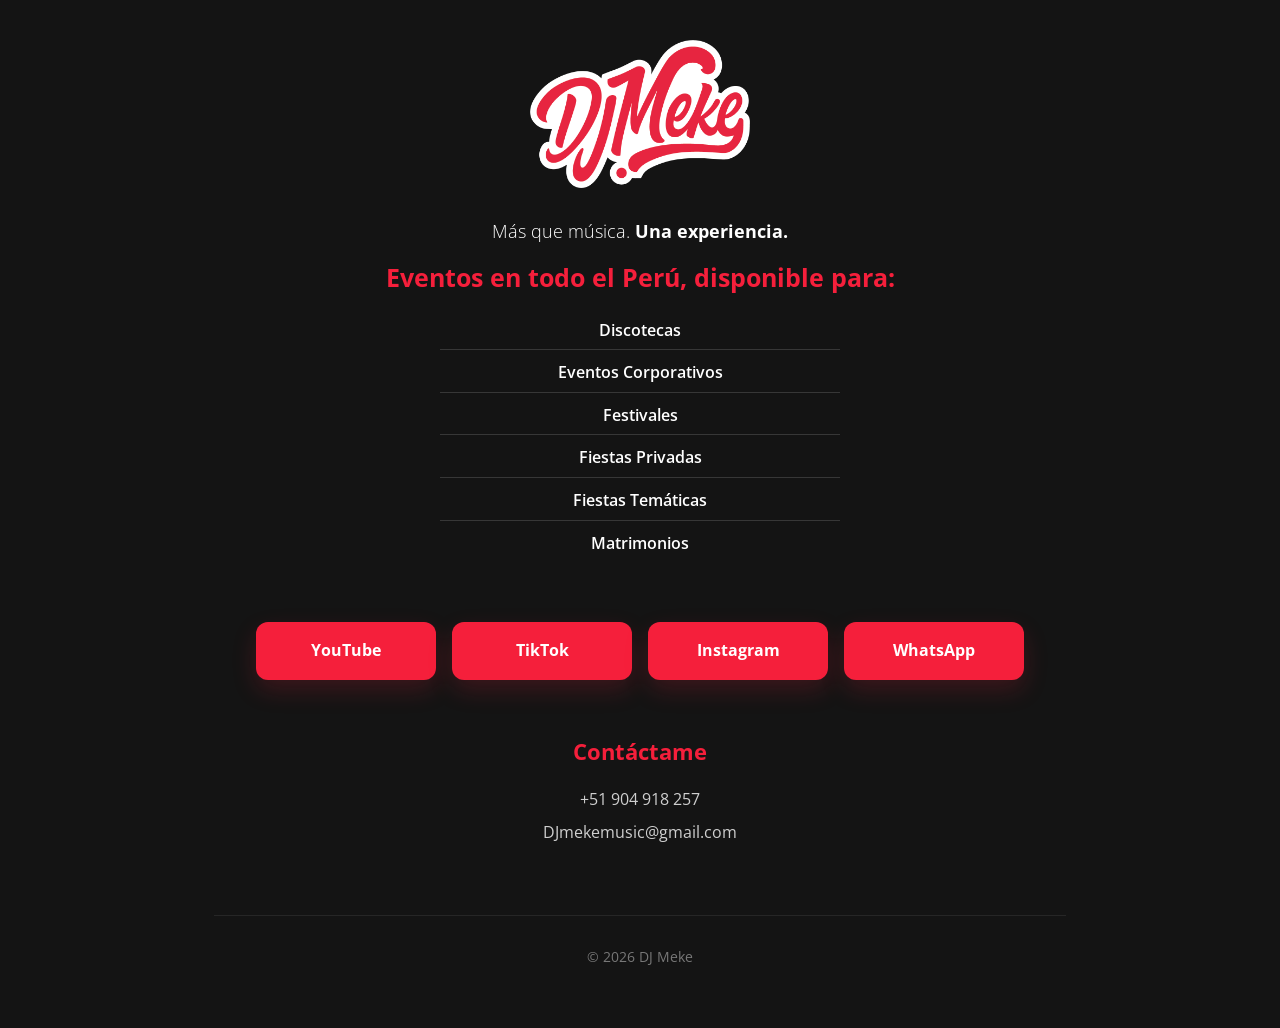
==== index.html @ bb069128 "Update index.html" ====
<!DOCTYPE html>
<html lang="es">
<head>
  <meta charset="UTF-8">
  <meta name="viewport" content="width=device-width, initial-scale=1.0">

  <title>DJ Meke | Más que música. Una experiencia.</title>
  <meta name="description" content="DJ Meke | Más que música. Una experiencia. Shows para discotecas, eventos corporativos, matrimonios, festivales y fiestas privadas.">
  <meta name="keywords" content="DJ Meke,DJ Perú,DJ Lima,Discotecas,Matrimonios,Eventos,Festivales">
  <meta name="author" content="DJ Meke">
  <meta name="theme-color" content="#141414">

  <link rel="icon" type="image/png" href="LOGO REDUCIDO CON BORDE FAVICON.png">

  <meta property="og:type" content="website">
  <meta property="og:title" content="DJ Meke">
  <meta property="og:description" content="Más que música. Una experiencia.">
  <meta property="og:image" content="LOGO PRINCIPAL CON BORDE (5).png">

  <link rel="preconnect" href="https://fonts.googleapis.com">
  <link rel="preconnect" href="https://fonts.gstatic.com" crossorigin>
  <link href="https://fonts.googleapis.com/css2?family=Open+Sans:wght@300;400;600;700&display=swap" rel="stylesheet">

  <link rel="stylesheet" href="style.css">
</head>
<body>
  <header>
    <img src="LOGO PRINCIPAL CON BORDE (5).png" alt="DJ Meke" class="logo-img">
    <p class="tagline">Más que música. <strong>Una experiencia.</strong></p>
  </header>

  <section class="servicios fade-in">
    <h2 class="servicios-titulo">Eventos en todo el Perú, disponible para:</h2>
    <ul class="servicios-lista">
      <li>Discotecas</li>
      <li>Eventos Corporativos</li>
      <li>Festivales</li>
      <li>Fiestas Privadas</li>
      <li>Fiestas Temáticas</li>
      <li>Matrimonios</li>
    </ul>
  </section>

  <section class="contacto fade-in">
    <div class="botones">
      <a href="https://www.youtube.com/@djmeke" class="btn">YouTube</a>
      <a href="https://www.tiktok.com/@djmekemusic" class="btn">TikTok</a>
      <a href="https://www.instagram.com/djmeke/" class="btn">Instagram</a>
      <a href="https://wa.me/51904918257?text=Hola%20DJ%20Meke" class="btn">WhatsApp</a>
    </div>
    <div class="contacto-info">
      <h2 class="contacto-titulo">Contáctame</h2>
      <p>+51 904 918 257</p>
      <p>DJmekemusic@gmail.com</p>
    </div>
  </section>

  <footer class="fade-in">
    <p>© 2026 DJ Meke</p>
  </footer>
</body>
</html>
---- style.css ----
/* Reset */
* {
  margin:0;
  padding:0;
  box-sizing:border-box;
}

html {
  scroll-behavior:smooth;
}

body {
  background:#141414;
  color:#FFFFFF;
  font-family:'Open Sans', sans-serif;
  max-width:900px;
  margin:auto;
  padding:40px 24px 60px;
  text-align:center;
  line-height:1.6;
}

/* Logo */
.logo-img {
  width:220px;
  max-width:80%;
  display:block;
  margin:0 auto 28px;
}

/* Taglines */
.tagline {
  font-size:1.15rem;
  font-weight:300;
  margin-bottom:12px;
}
.tagline strong { font-weight:700; }
.subtagline {
  font-size:.92rem;
  color:#A8A8A8;
  letter-spacing:.5px;
}

/* Animación fade-in */
.fade-in {
  opacity:0;
  transform:translateY(20px);
  animation:fadeInUp 0.8s ease forwards;
}
@keyframes fadeInUp {
  to { opacity:1; transform:translateY(0); }
}

/* Servicios como lista centrada sin viñetas */
.servicios-titulo {
  color:#F51F3B;
  font-size:1.55rem;
  font-weight:700;
  margin-bottom:20px;
}

.servicios-lista {
  list-style:none;        /* elimina los puntos */
  padding:0;
  margin:0 auto 60px;     /* espacio extra antes de botones */
  max-width:400px;
  text-align:center;      /* centra el texto */
}

.servicios-lista li {
  color:#FFF;
  margin:10px 0;
  font-size:1rem;
  font-weight:600;
  border-bottom:1px solid rgba(255,255,255,.15); /* línea divisoria elegante */
  padding-bottom:6px;
}

.servicios-lista li:last-child {
  border-bottom:none; /* quita la línea al último */
}

/* Botones sociales */
.botones {
  display:flex;
  flex-direction:column;
  gap:16px;
  margin-bottom:55px;
}
.btn {
  background:#F51F3B;
  color:#FFF;
  text-decoration:none;
  padding:16px 20px;
  border-radius:12px;
  font-weight:700;
  transition:.35s ease;
  box-shadow:0 10px 24px rgba(245,31,59,.18);
}
.btn:hover {
  transform:translateY(-4px) scale(1.05);
  background:#FF3352;
  box-shadow:0 18px 35px rgba(245,31,59,.30);
}

/* Contacto */
.contacto-titulo {
  color:#F51F3B;
  font-size:1.35rem;
  margin-bottom:18px;
  font-weight:700;
}
.contacto-info p {
  color:#CFCFCF;
  margin:8px 0;
  font-size:.98rem;
}

/* Footer */
footer {
  margin-top:70px;
  padding-top:30px;
  border-top:1px solid rgba(255,255,255,.08);
}
footer p {
  color:#777;
  font-size:.85rem;
}

/* Responsive */
@media (min-width:768px) {
  .botones {
    flex-direction:row;
    justify-content:center;
    flex-wrap:wrap;
  }
  .btn { min-width:180px; }
}
@media (max-width:767px) {
  body { padding:35px 22px 50px; }
  .logo-img { width:190px; }
  .btn { width:100%; }
}
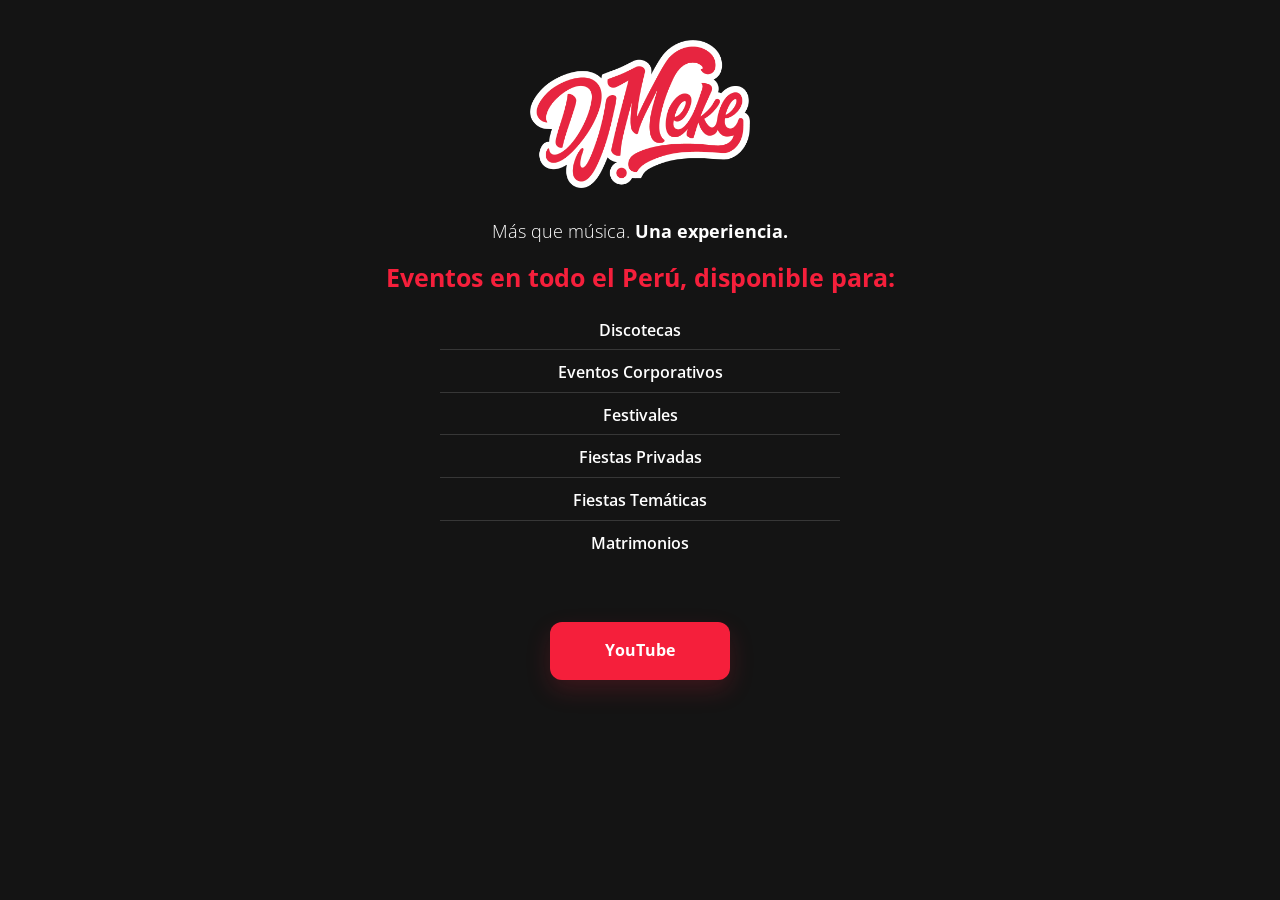
==== commit 5cf9aef7: "Update index.html" ====
--- a/index.html
+++ b/index.html
@@ -12,10 +12,20 @@
 
   <link rel="icon" type="image/png" href="LOGO REDUCIDO CON BORDE FAVICON.png">
 
+  <!-- Open Graph -->
   <meta property="og:type" content="website">
-  <meta property="og:title" content="DJ Meke">
-  <meta property="og:description" content="Más que música. Una experiencia.">
-  <meta property="og:image" content="LOGO PRINCIPAL CON BORDE (5).png">
+  <meta property="og:url" content="https://djmekemusic.github.io/DJMeke/">
+  <meta property="og:title" content="DJ Meke | Más que música. Una experiencia.">
+  <meta property="og:description" content="Shows para discotecas, eventos corporativos, matrimonios, festivales y fiestas privadas.">
+  <meta property="og:image" content="Imagen cabecera web DJMeke.png">
+  <meta property="og:image:width" content="1200">
+  <meta property="og:image:height" content="630">
+
+  <!-- Twitter Card -->
+  <meta name="twitter:card" content="summary_large_image">
+  <meta name="twitter:title" content="DJ Meke | Más que música. Una experiencia.">
+  <meta name="twitter:description" content="Shows para discotecas, eventos corporativos, matrimonios, festivales y fiestas privadas.">
+  <meta name="twitter:image" content="Imagen cabecera web DJMeke.png">
 
   <link rel="preconnect" href="https://fonts.googleapis.com">
   <link rel="preconnect" href="https://fonts.gstatic.com" crossorigin>
@@ -44,19 +54,3 @@
   <section class="contacto fade-in">
     <div class="botones">
       <a href="https://www.youtube.com/@djmeke" class="btn">YouTube</a>
-      <a href="https://www.tiktok.com/@djmekemusic" class="btn">TikTok</a>
-      <a href="https://www.instagram.com/djmeke/" class="btn">Instagram</a>
-      <a href="https://wa.me/51904918257?text=Hola%20DJ%20Meke" class="btn">WhatsApp</a>
-    </div>
-    <div class="contacto-info">
-      <h2 class="contacto-titulo">Contáctame</h2>
-      <p>+51 904 918 257</p>
-      <p>DJmekemusic@gmail.com</p>
-    </div>
-  </section>
-
-  <footer class="fade-in">
-    <p>© 2026 DJ Meke</p>
-  </footer>
-</body>
-</html>
--- a/style.css
+++ b/style.css
@@ -35,11 +35,6 @@
   margin-bottom:12px;
 }
 .tagline strong { font-weight:700; }
-.subtagline {
-  font-size:.92rem;
-  color:#A8A8A8;
-  letter-spacing:.5px;
-}
 
 /* Animación fade-in */
 .fade-in {
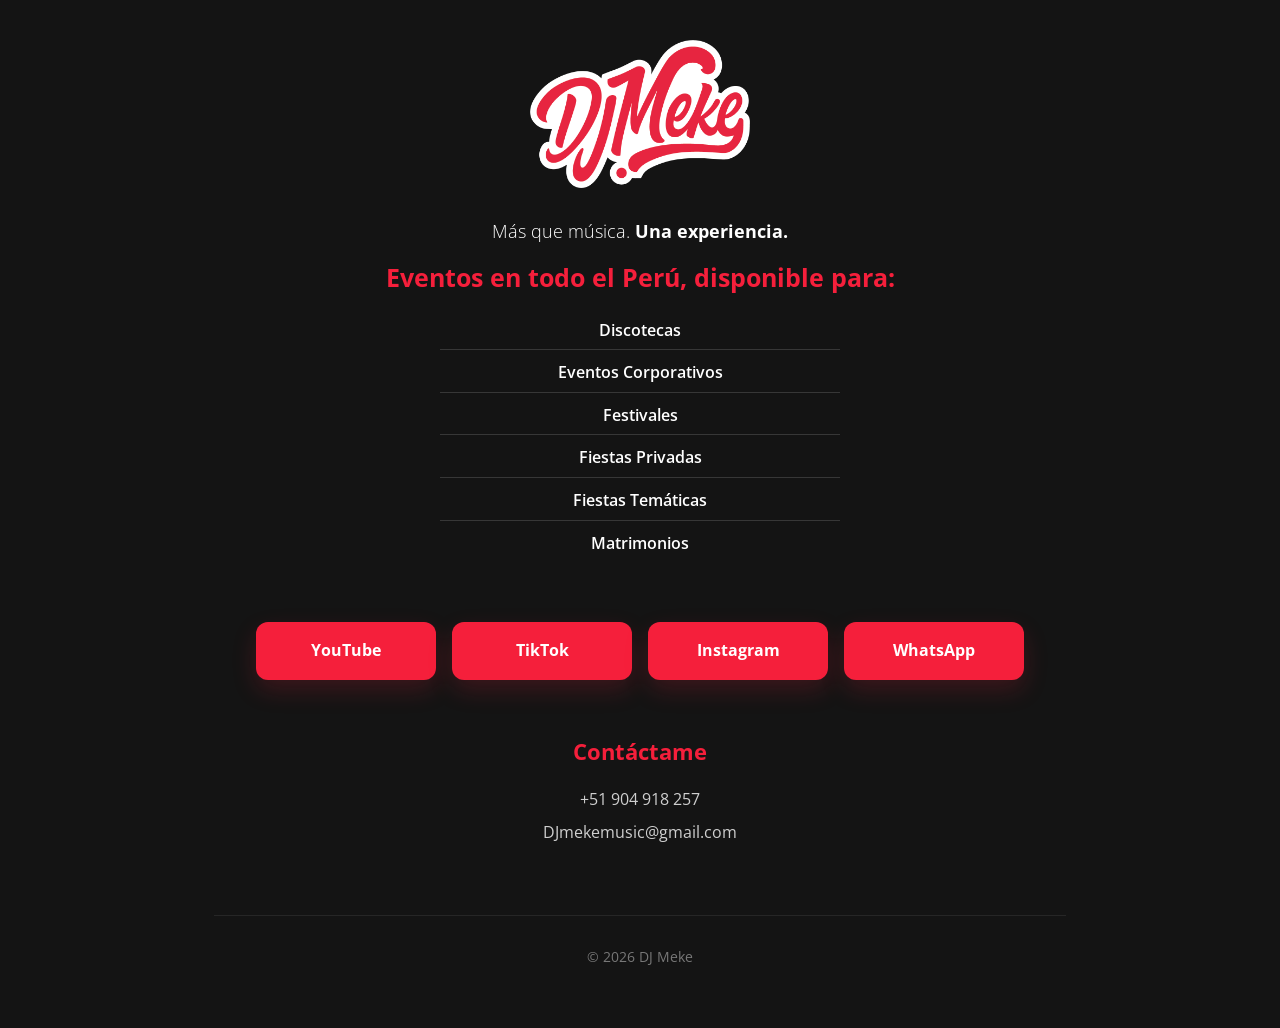
==== commit e90f2711: "Update index.html" ====
--- a/index.html
+++ b/index.html
@@ -17,7 +17,7 @@
   <meta property="og:url" content="https://djmekemusic.github.io/DJMeke/">
   <meta property="og:title" content="DJ Meke | Más que música. Una experiencia.">
   <meta property="og:description" content="Shows para discotecas, eventos corporativos, matrimonios, festivales y fiestas privadas.">
-  <meta property="og:image" content="Imagen cabecera web DJMeke.png">
+  <meta property="og:image" content="https://djmekemusic.github.io/DJMeke/Imagen%20cabecera%20web%20DJMeke.png">
   <meta property="og:image:width" content="1200">
   <meta property="og:image:height" content="630">
 
@@ -25,7 +25,7 @@
   <meta name="twitter:card" content="summary_large_image">
   <meta name="twitter:title" content="DJ Meke | Más que música. Una experiencia.">
   <meta name="twitter:description" content="Shows para discotecas, eventos corporativos, matrimonios, festivales y fiestas privadas.">
-  <meta name="twitter:image" content="Imagen cabecera web DJMeke.png">
+  <meta name="twitter:image" content="https://djmekemusic.github.io/DJMeke/Imagen%20cabecera%20web%20DJMeke.png">
 
   <link rel="preconnect" href="https://fonts.googleapis.com">
   <link rel="preconnect" href="https://fonts.gstatic.com" crossorigin>
@@ -54,3 +54,37 @@
   <section class="contacto fade-in">
     <div class="botones">
       <a href="https://www.youtube.com/@djmeke" class="btn">YouTube</a>
+      <a href="https://www.tiktok.com/@djmekemusic" class="btn">TikTok</a>
+      <a href="https://www.instagram.com/djmeke/" class="btn">Instagram</a>
+      <a href="https://wa.me/51904918257?text=Hola%20DJ%20Meke" class="btn">WhatsApp</a>
+    </div>
+    <div class="contacto-info">
+      <h2 class="contacto-titulo">Contáctame</h2>
+      <p>+51 904 918 257</p>
+      <p>DJmekemusic@gmail.com</p>
+    </div>
+  </section>
+
+  <footer class="fade-in">
+    <p>© 2026 DJ Meke</p>
+  </footer>
+
+  <!-- Google Analytics con eventos personalizados -->
+  <script async src="https://www.googletagmanager.com/gtag/js?id=G-S91YZFW3BQ"></script>
+  <script>
+    window.dataLayer = window.dataLayer || [];
+    function gtag(){dataLayer.push(arguments);}
+    gtag('js', new Date());
+    gtag('config', 'G-S91YZFW3BQ');
+
+    // Función para registrar clics en botones sociales con nombres simples
+    function trackClick(buttonName) {
+      gtag('event', buttonName, {
+        'event_category': 'Botones Sociales',
+        'event_label': buttonName
+      });
+    }
+
+    // Asignar listeners a cada botón
+    document.querySelectorAll('.btn').forEach(btn => {
+      btn.addEventListener('click', function
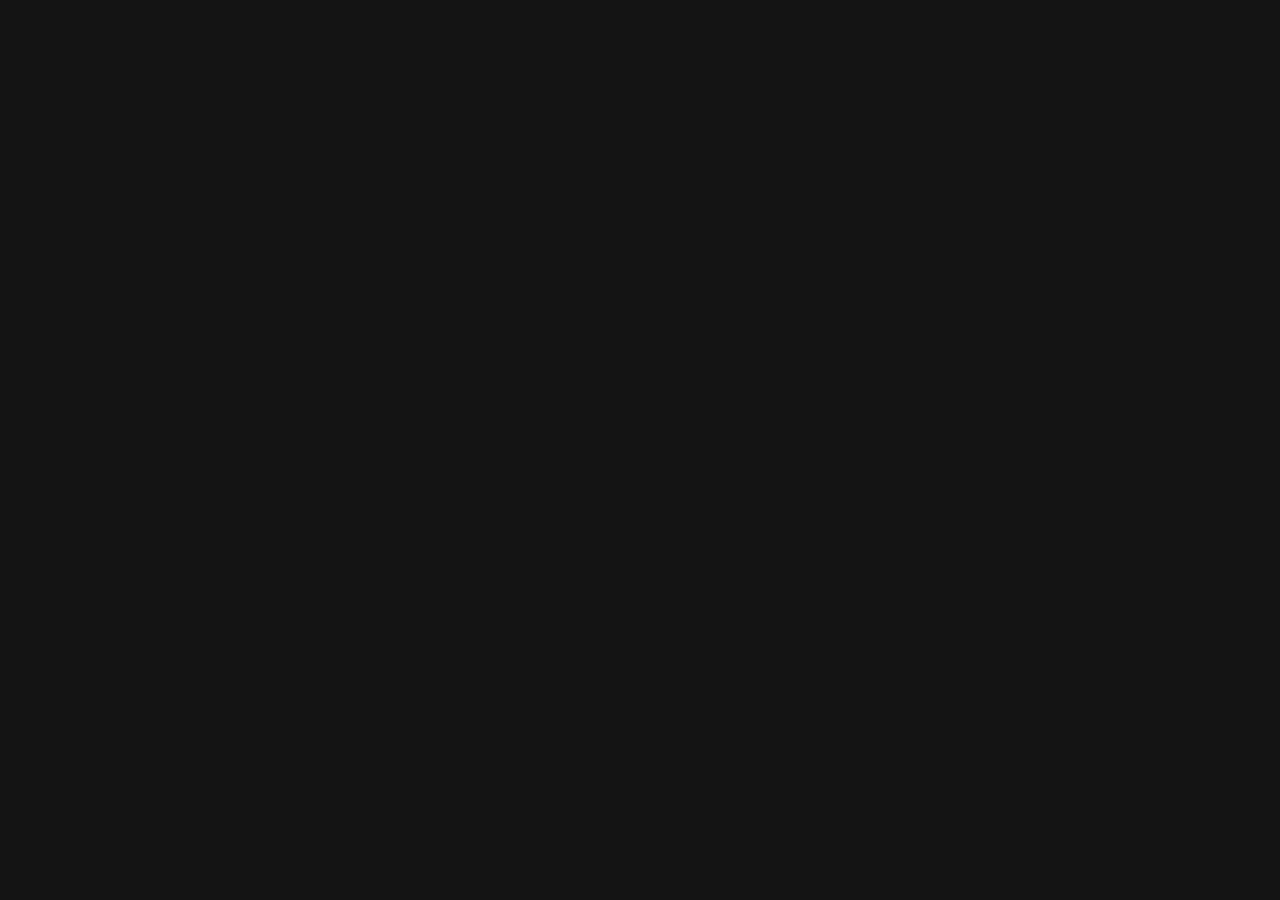
==== commit 15c62bf2: "Update index.html" ====
--- a/index.html
+++ b/index.html
@@ -17,7 +17,7 @@
   <meta property="og:url" content="https://djmekemusic.github.io/DJMeke/">
   <meta property="og:title" content="DJ Meke | Más que música. Una experiencia.">
   <meta property="og:description" content="Shows para discotecas, eventos corporativos, matrimonios, festivales y fiestas privadas.">
-  <meta property="og:image" content="https://djmekemusic.github.io/DJMeke/Imagen%20cabecera%20web%20DJMeke.png">
+  <meta property="og:image" content="https://djmekemusic.github.io/DJMeke/djmeke-preview.png">
   <meta property="og:image:width" content="1200">
   <meta property="og:image:height" content="630">
 
@@ -25,7 +25,7 @@
   <meta name="twitter:card" content="summary_large_image">
   <meta name="twitter:title" content="DJ Meke | Más que música. Una experiencia.">
   <meta name="twitter:description" content="Shows para discotecas, eventos corporativos, matrimonios, festivales y fiestas privadas.">
-  <meta name="twitter:image" content="https://djmekemusic.github.io/DJMeke/Imagen%20cabecera%20web%20DJMeke.png">
+  <meta name="twitter:image" content="https://djmekemusic.github.io/DJMeke/djmeke-preview.png">
 
   <link rel="preconnect" href="https://fonts.googleapis.com">
   <link rel="preconnect" href="https://fonts.gstatic.com" crossorigin>
@@ -34,57 +34,3 @@
   <link rel="stylesheet" href="style.css">
 </head>
 <body>
-  <header>
-    <img src="LOGO PRINCIPAL CON BORDE (5).png" alt="DJ Meke" class="logo-img">
-    <p class="tagline">Más que música. <strong>Una experiencia.</strong></p>
-  </header>
-
-  <section class="servicios fade-in">
-    <h2 class="servicios-titulo">Eventos en todo el Perú, disponible para:</h2>
-    <ul class="servicios-lista">
-      <li>Discotecas</li>
-      <li>Eventos Corporativos</li>
-      <li>Festivales</li>
-      <li>Fiestas Privadas</li>
-      <li>Fiestas Temáticas</li>
-      <li>Matrimonios</li>
-    </ul>
-  </section>
-
-  <section class="contacto fade-in">
-    <div class="botones">
-      <a href="https://www.youtube.com/@djmeke" class="btn">YouTube</a>
-      <a href="https://www.tiktok.com/@djmekemusic" class="btn">TikTok</a>
-      <a href="https://www.instagram.com/djmeke/" class="btn">Instagram</a>
-      <a href="https://wa.me/51904918257?text=Hola%20DJ%20Meke" class="btn">WhatsApp</a>
-    </div>
-    <div class="contacto-info">
-      <h2 class="contacto-titulo">Contáctame</h2>
-      <p>+51 904 918 257</p>
-      <p>DJmekemusic@gmail.com</p>
-    </div>
-  </section>
-
-  <footer class="fade-in">
-    <p>© 2026 DJ Meke</p>
-  </footer>
-
-  <!-- Google Analytics con eventos personalizados -->
-  <script async src="https://www.googletagmanager.com/gtag/js?id=G-S91YZFW3BQ"></script>
-  <script>
-    window.dataLayer = window.dataLayer || [];
-    function gtag(){dataLayer.push(arguments);}
-    gtag('js', new Date());
-    gtag('config', 'G-S91YZFW3BQ');
-
-    // Función para registrar clics en botones sociales con nombres simples
-    function trackClick(buttonName) {
-      gtag('event', buttonName, {
-        'event_category': 'Botones Sociales',
-        'event_label': buttonName
-      });
-    }
-
-    // Asignar listeners a cada botón
-    document.querySelectorAll('.btn').forEach(btn => {
-      btn.addEventListener('click', function
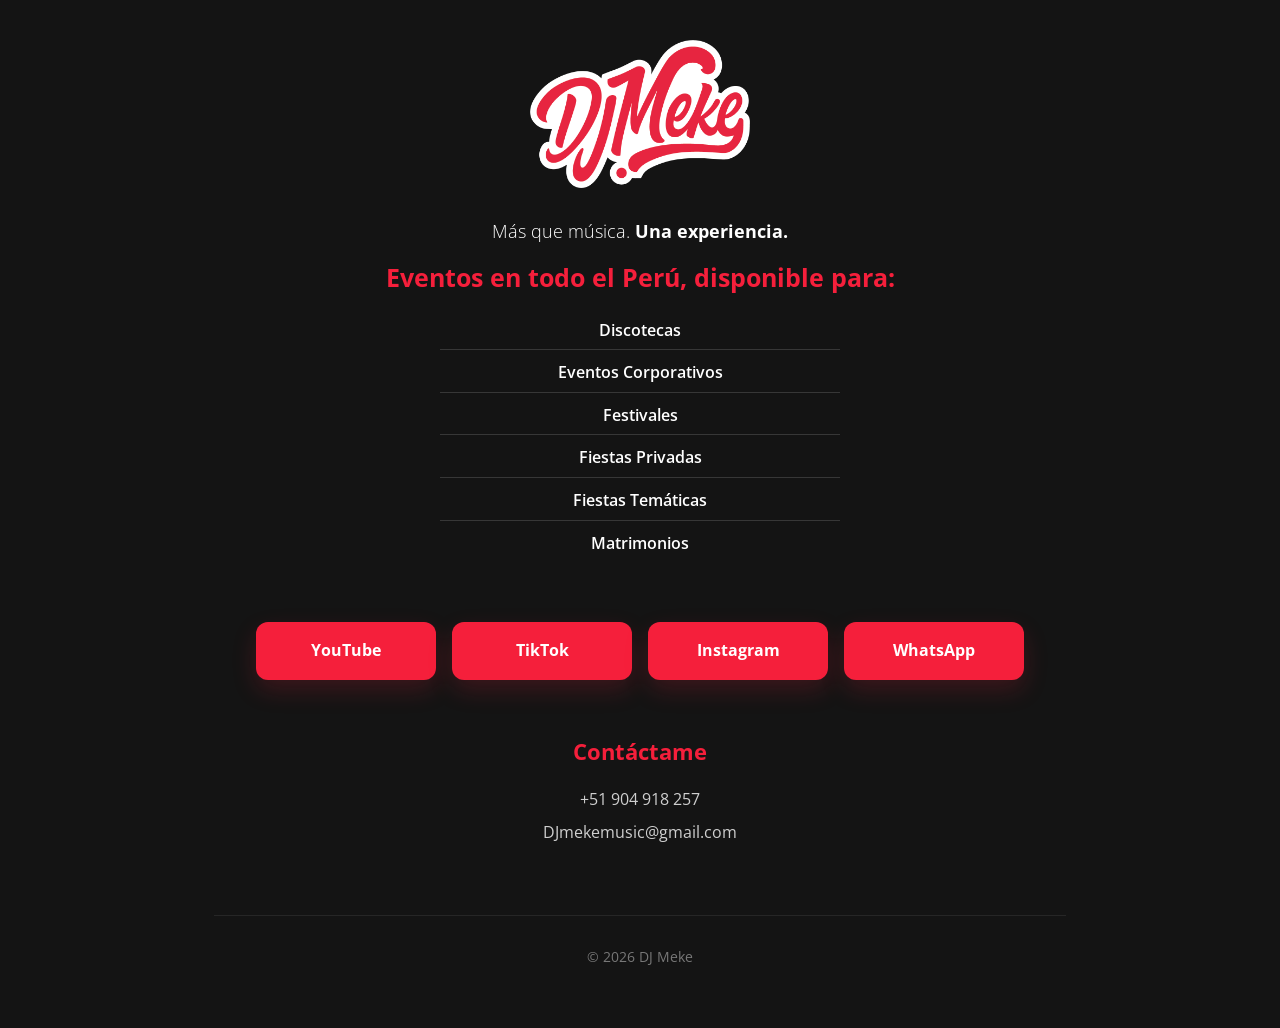
==== commit 113cd676: "Update index.html" ====
--- a/index.html
+++ b/index.html
@@ -34,3 +34,64 @@
   <link rel="stylesheet" href="style.css">
 </head>
 <body>
+  <header>
+    <img src="LOGO PRINCIPAL CON BORDE (5).png" alt="DJ Meke" class="logo-img">
+    <p class="tagline">Más que música. <strong>Una experiencia.</strong></p>
+  </header>
+
+  <section class="servicios fade-in">
+    <h2 class="servicios-titulo">Eventos en todo el Perú, disponible para:</h2>
+    <ul class="servicios-lista">
+      <li>Discotecas</li>
+      <li>Eventos Corporativos</li>
+      <li>Festivales</li>
+      <li>Fiestas Privadas</li>
+      <li>Fiestas Temáticas</li>
+      <li>Matrimonios</li>
+    </ul>
+  </section>
+
+  <section class="contacto fade-in">
+    <div class="botones">
+      <a href="https://www.youtube.com/@djmeke" class="btn">YouTube</a>
+      <a href="https://www.tiktok.com/@djmekemusic" class="btn">TikTok</a>
+      <a href="https://www.instagram.com/djmeke/" class="btn">Instagram</a>
+      <a href="https://wa.me/51904918257?text=Hola%20DJ%20Meke" class="btn">WhatsApp</a>
+    </div>
+    <div class="contacto-info">
+      <h2 class="contacto-titulo">Contáctame</h2>
+      <p>+51 904 918 257</p>
+      <p>DJmekemusic@gmail.com</p>
+    </div>
+  </section>
+
+  <footer class="fade-in">
+    <p>© 2026 DJ Meke</p>
+  </footer>
+
+  <!-- Google Analytics con eventos personalizados -->
+  <script async src="https://www.googletagmanager.com/gtag/js?id=G-S91YZFW3BQ"></script>
+  <script>
+    window.dataLayer = window.dataLayer || [];
+    function gtag(){dataLayer.push(arguments);}
+    gtag('js', new Date());
+    gtag('config', 'G-S91YZFW3BQ');
+
+    // Función para registrar clics en botones sociales con nombres simples
+    function trackClick(buttonName) {
+      gtag('event', buttonName, {
+        'event_category': 'Botones Sociales',
+        'event_label': buttonName
+      });
+    }
+
+    // Asignar listeners a cada botón
+    document.querySelectorAll('.btn').forEach(btn => {
+      btn.addEventListener('click', function() {
+        const name = this.textContent.trim();
+        trackClick(name);
+      });
+    });
+  </script>
+</body>
+</html>
